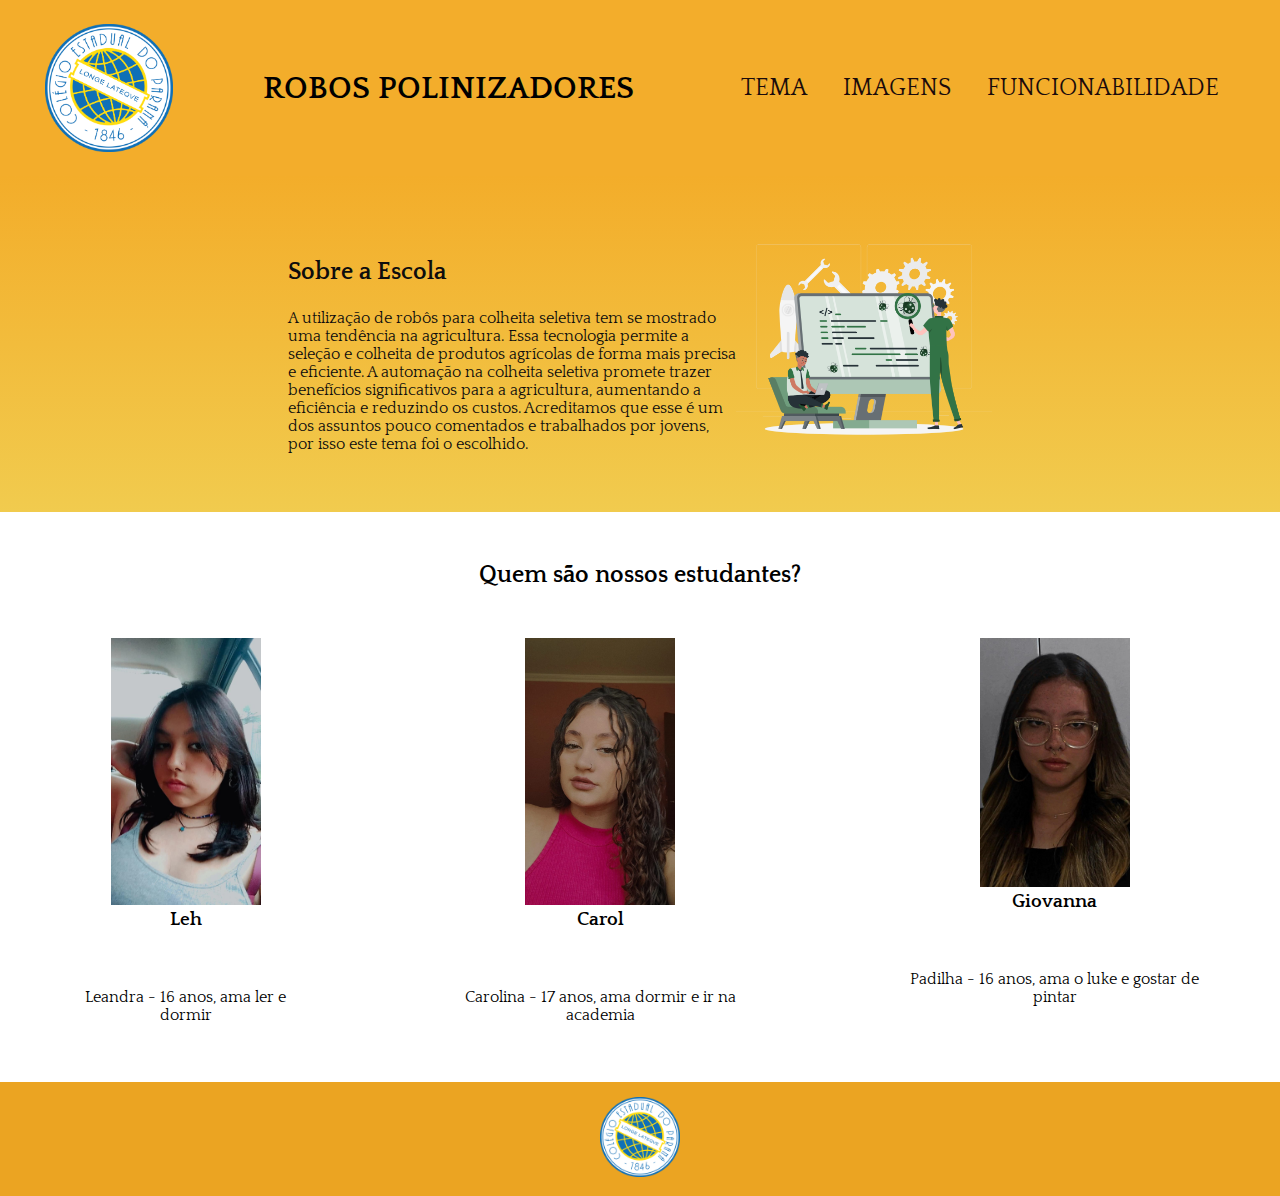
==== index.html @ 9d6115b0 "uyf" ====
<!DOCTYPE html>
<html lang="pt"> 

<head>
    <meta charset="UTF-8">
    <meta http-equiv="X-UA-Compatible" content="IE=edge">
    <meta name="viewport" content="width=device-width, initial-scale=1.0">
    <title>SITE GRUPO 3</title>
    <link rel="stylesheet" href="style.css">
    <link rel="preconnect" href="https://fonts.googleapis.com">
    <link rel="preconnect" href="https://fonts.gstatic.com" crossorigin>
    <link href="https://fonts.googleapis.com/css2?family=Slabo+27px&display=swap" rel="stylesheet">
    <link rel="preconnect" href="https://fonts.googleapis.com">
    <link rel="preconnect" href="https://fonts.gstatic.com" crossorigin>
    <link href="https://fonts.googleapis.com/css2?family=Quattrocento&display=swap" rel="stylesheet">

</head>

<body>
    <header class="cabecalho">
        <img class="cabecalho-imagem" src="logo.cep.png" alt="logo cep">
        <h1 class="cabecalho-frase-imagem"> ROBOS  POLINIZADORES </h1>
        <ul class="cabecalho-lista">
            <li class="cabecalho-lista-item"> <a href="#textos"> TEMA </a></li>
            <li class="cabecalho-lista-item"><a href="#estudante"> IMAGENS </a></li>
            <li class="cabecalho-lista-item"><a href="funções.html"> FUNCIONABILIDADE </a></li>
        </ul>
    </header>
    <section id="textos">
        <div class="escola-div-conteudo">
            <h2 class="escola-titulo">Sobre a Escola</h2>
            <p class="escola-texto-um">A utilização de robôs para colheita seletiva tem se mostrado uma tendência na agricultura. Essa tecnologia permite a seleção e colheita de produtos agrícolas de forma mais precisa e eficiente. A automação na colheita seletiva promete trazer benefícios significativos para a agricultura, aumentando a eficiência e reduzindo os custos. Acreditamos que esse é um dos assuntos pouco comentados e trabalhados por jovens, por isso este tema foi o escolhido. </p>

        </div>
        <img class="escola-imagem" src="logo.texto.png" alt="professora no quadro.">
    </section>
    <section id="estudante">
        <h2 class="estudante-titulo">Quem são nossos estudantes?</h2>
        <div class="estudante-todo #2 #1s">
                <div class="estudante-div">
                <img class="estudante-imagem2" src="leh.jpg" alt="foto da leh">
                <h3 class="estudante-nome2">Leh</h3>
                <p class="texto-foto">Leandra - 16 anos, ama ler e dormir</p>
                </div>
                <div class="estudante-div">
                <img class="estudante-imagem4" src="carol.jpg" alt="foto da carol">
                <h3 class="estudante-nome4">Carol</h3>
                <p class="texto-foto">Carolina - 17 anos, ama dormir e ir na academia</p>
                </div>
                <div class="estudante-div">
                    <img class="estudante-imagem6" src="foto padilha.jpg" alt="foto padilha">
                    <h3 class="estudante-nome6">Giovanna</h3>
                    <p class="texto-foto">Padilha - 16 anos, ama o luke e gostar de pintar</p>
                </div>
            </div>
        </div>
    </section>
    <section class="carrosel">
        <h2 class="carrosel_titulo"></h2>
        </section>
    </section>
    <footer class="rodape">
        <img class="rodape-imagem" src="logo.cep.png" alt="logo cep">
    </footer>

</body>
</html>
---- style.css ----
* {
    margin: 0;
    padding: 0;
}

body {
    font-family: 'Quattrocento', serif;
}

.cabecalho {
    background-color: #f3ad2b;
    color: rgb(0, 0, 0);
    display: flex;
    justify-content: space-around;
    align-items: center;
    padding: 24px 0;
}

.cabecalho-imagem {
    width: 10%;
}

.cabecalho-lista-item {
    display: inline-block;
    margin: 0 16px;
    font-size: 24px;
}
.cabecalho-lista a {
text-decoration: none;
color: rgb(26, 11, 11);
}

.escola-imagem {
    width: 20%;
}

#textos {
    background-image: linear-gradient( #f3ad2a, #f1cb4e );
    color: rgb(14, 13, 13);
    display: flex;
    justify-content: center;
    align-items: center;
    padding: 40px 0;
}


.escola-div-conteudo {
    width: 35%;
}

.escola-titulo {
    padding: 24px 0;
}

.estudante-imagem2{
    width: 150px;
}


.estudante-imagem4{
    width: 150px;
}


.estudante-imagem6{
    width: 150px;
}


.estudante-div{
    text-align: center;
}

.estudante-titulo{
    text-align: center;
    padding: 50px;
}


.estudante-todo{
    display: flex;
    justify-content: center;
}


.texto-foto{
    padding: 33px;
    margin: 25px;
}

.rodape{
    background-color: #eba422;
    text-align: center;
}

.rodape-imagem{
    height: 80px;
    padding: 15px;
    
}

.escla-texto-dois{
    padding: 10px 0px 0px 0px;
}
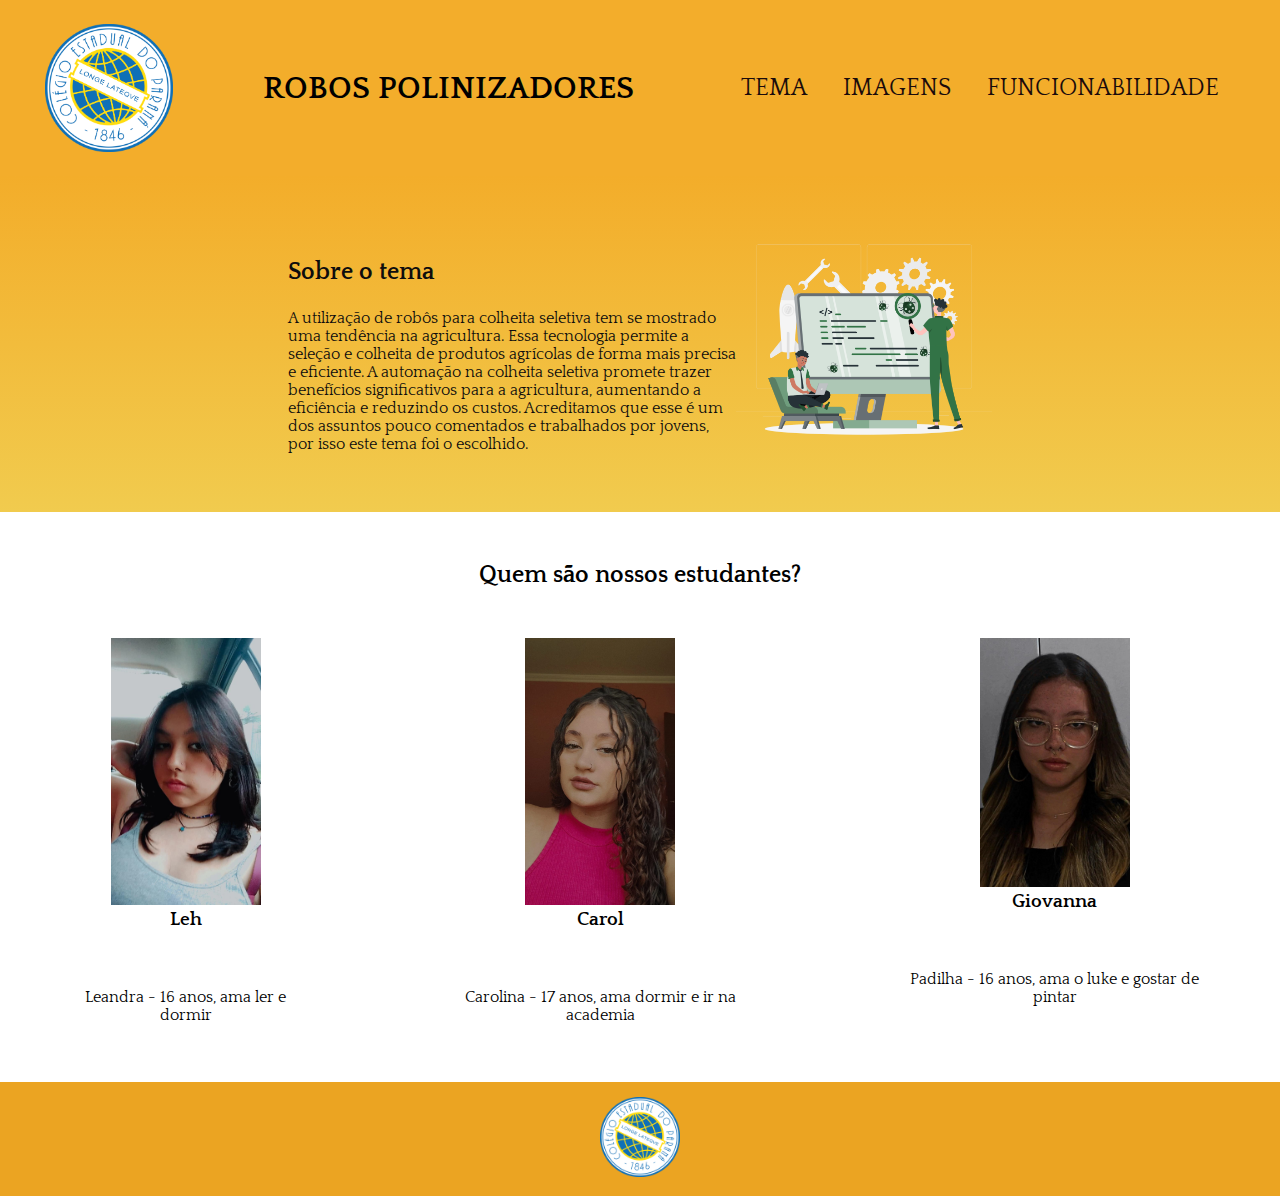
==== commit 9a537e89: "v" ====
--- a/index.html
+++ b/index.html
@@ -28,8 +28,10 @@
     </header>
     <section id="textos">
         <div class="escola-div-conteudo">
-            <h2 class="escola-titulo">Sobre a Escola</h2>
-            <p class="escola-texto-um">A utilização de robôs para colheita seletiva tem se mostrado uma tendência na agricultura. Essa tecnologia permite a seleção e colheita de produtos agrícolas de forma mais precisa e eficiente. A automação na colheita seletiva promete trazer benefícios significativos para a agricultura, aumentando a eficiência e reduzindo os custos. Acreditamos que esse é um dos assuntos pouco comentados e trabalhados por jovens, por isso este tema foi o escolhido. </p>
+            <h2 class="escola-titulo">Sobre o tema</h2>
+            <p class="escola-texto-um">A utilização de robôs para colheita seletiva tem se mostrado uma tendência na agricultura. 
+                Essa tecnologia permite a seleção e colheita de produtos agrícolas de forma mais precisa e eficiente. 
+                A automação na colheita seletiva promete trazer benefícios significativos para a agricultura, aumentando a eficiência e reduzindo os custos. Acreditamos que esse é um dos assuntos pouco comentados e trabalhados por jovens, por isso este tema foi o escolhido. </p>
 
         </div>
         <img class="escola-imagem" src="logo.texto.png" alt="professora no quadro.">
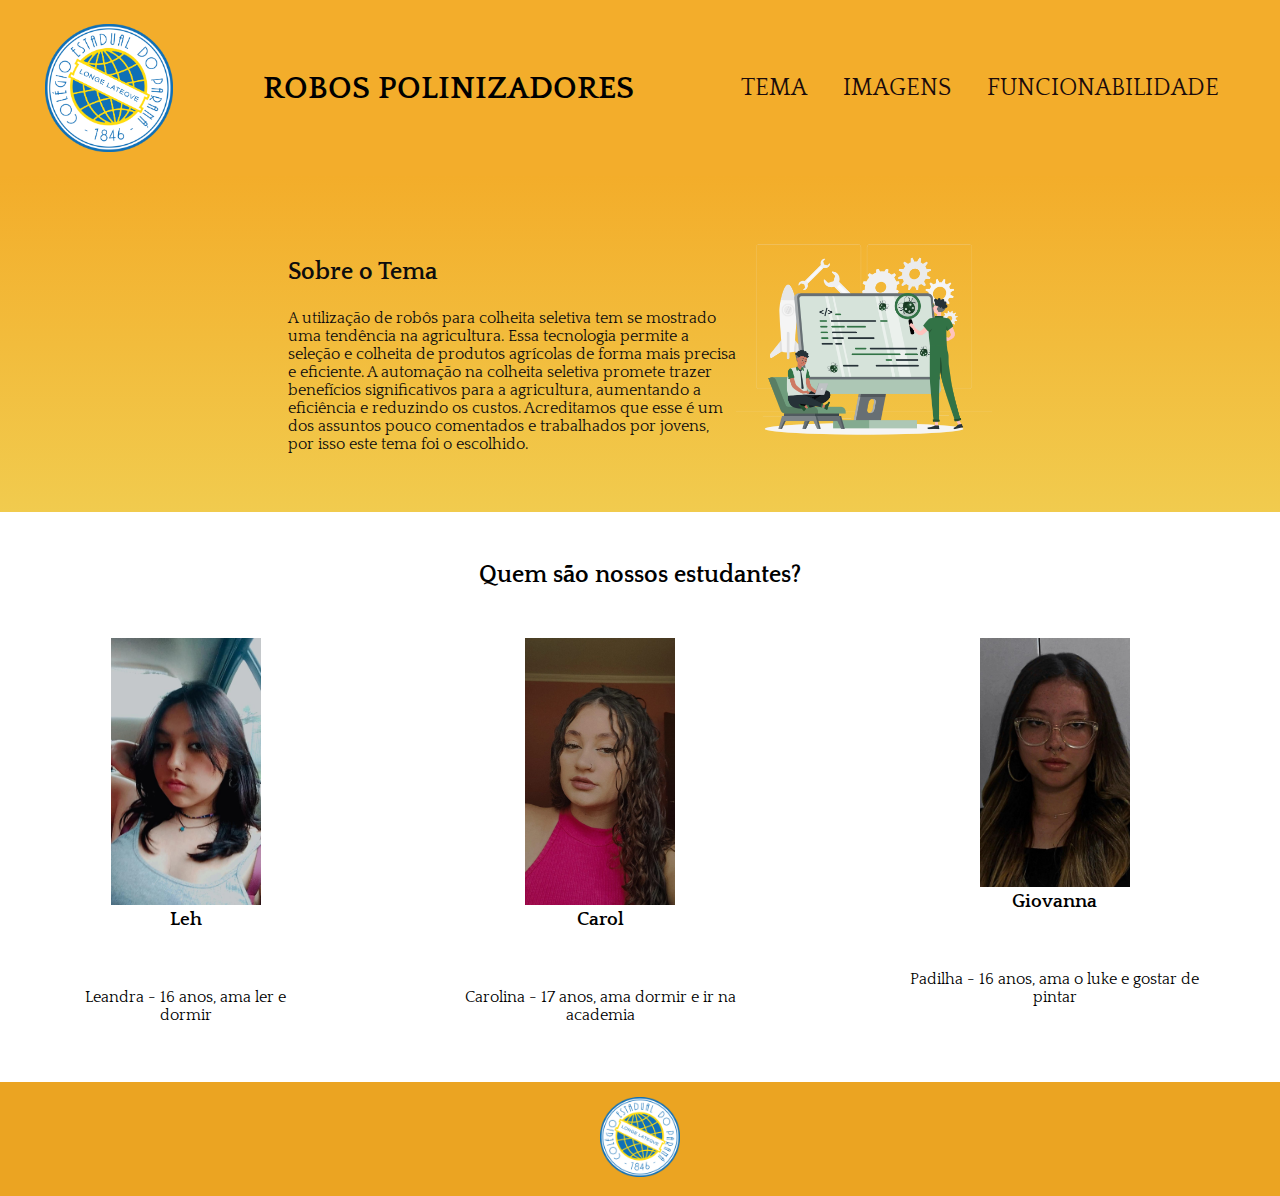
==== commit 6b3400db: "ç;j" ====
--- a/index.html
+++ b/index.html
@@ -28,7 +28,7 @@
     </header>
     <section id="textos">
         <div class="escola-div-conteudo">
-            <h2 class="escola-titulo">Sobre o tema</h2>
+            <h2 class="escola-titulo">Sobre o Tema</h2>
             <p class="escola-texto-um">A utilização de robôs para colheita seletiva tem se mostrado uma tendência na agricultura. 
                 Essa tecnologia permite a seleção e colheita de produtos agrícolas de forma mais precisa e eficiente. 
                 A automação na colheita seletiva promete trazer benefícios significativos para a agricultura, aumentando a eficiência e reduzindo os custos. Acreditamos que esse é um dos assuntos pouco comentados e trabalhados por jovens, por isso este tema foi o escolhido. </p>
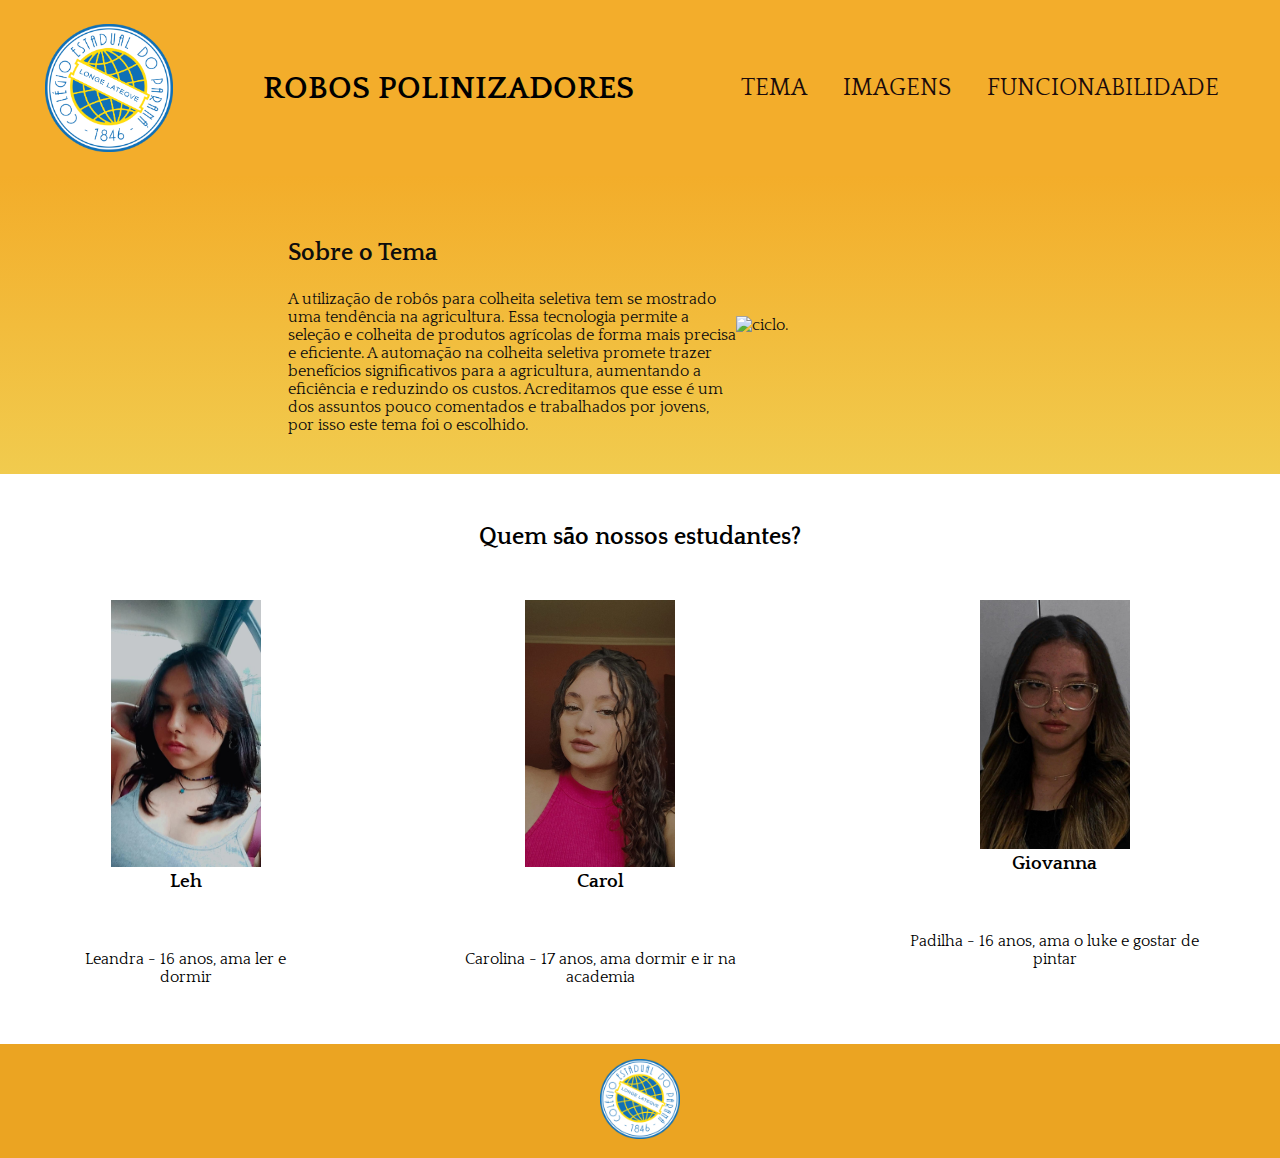
==== commit 9350df62: "mjy" ====
--- a/index.html
+++ b/index.html
@@ -34,7 +34,7 @@
                 A automação na colheita seletiva promete trazer benefícios significativos para a agricultura, aumentando a eficiência e reduzindo os custos. Acreditamos que esse é um dos assuntos pouco comentados e trabalhados por jovens, por isso este tema foi o escolhido. </p>
 
         </div>
-        <img class="escola-imagem" src="logo.texto.png" alt="professora no quadro.">
+        <img class="escola-imagem" src="polinizadores.jpg" alt="ciclo.">
     </section>
     <section id="estudante">
         <h2 class="estudante-titulo">Quem são nossos estudantes?</h2>
